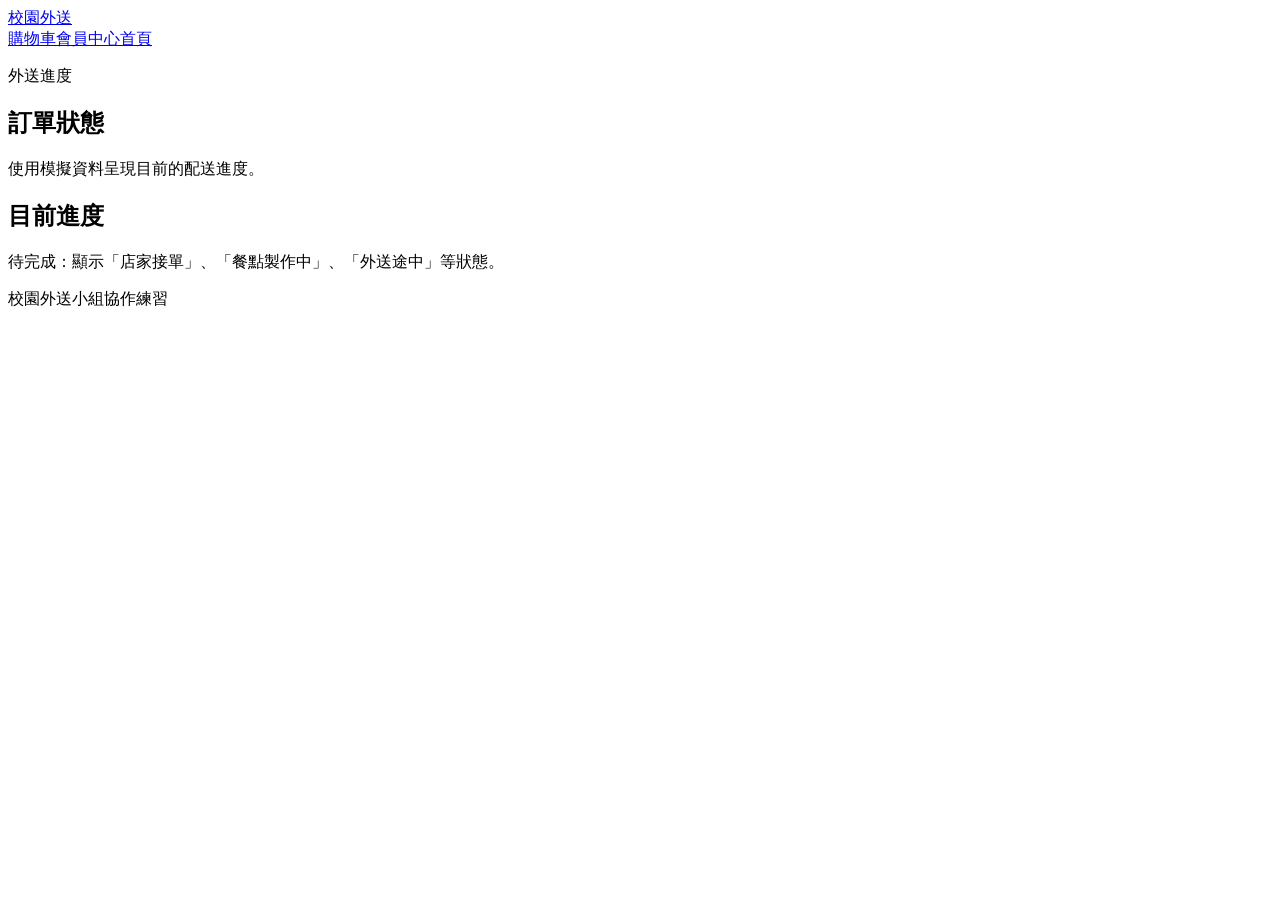
==== order-status.html @ 8e3ad165 "Add files via upload" ====
<!doctype html>
<html lang="zh-Hant">
  <head>
    <meta charset="UTF-8" />
    <meta name="viewport" content="width=device-width, initial-scale=1.0" />
    <title>校園外送｜訂單狀態</title>
    <link rel="stylesheet" href="../css/base.css" />
  </head>
  <body>
    <header class="site-header">
      <a class="brand" href="../index.html">校園外送</a>
      <nav aria-label="主要導覽"><a href="cart.html">購物車</a><a href="profile.html">會員中心</a><a href="../index.html">首頁</a></nav>
    </header>
    <main class="container">
      <section class="page-heading"><p class="eyebrow">外送進度</p><h1>訂單狀態</h1><p class="muted">使用模擬資料呈現目前的配送進度。</p></section>
      <!-- 成員 5：將此區塊改為至少三個訂單進度步驟。 -->
      <section class="placeholder"><h2>目前進度</h2><p>待完成：顯示「店家接單」、「餐點製作中」、「外送途中」等狀態。</p></section>
    </main>
    <footer>校園外送小組協作練習</footer><script src="../js/app.js"></script>
  </body>
</html>
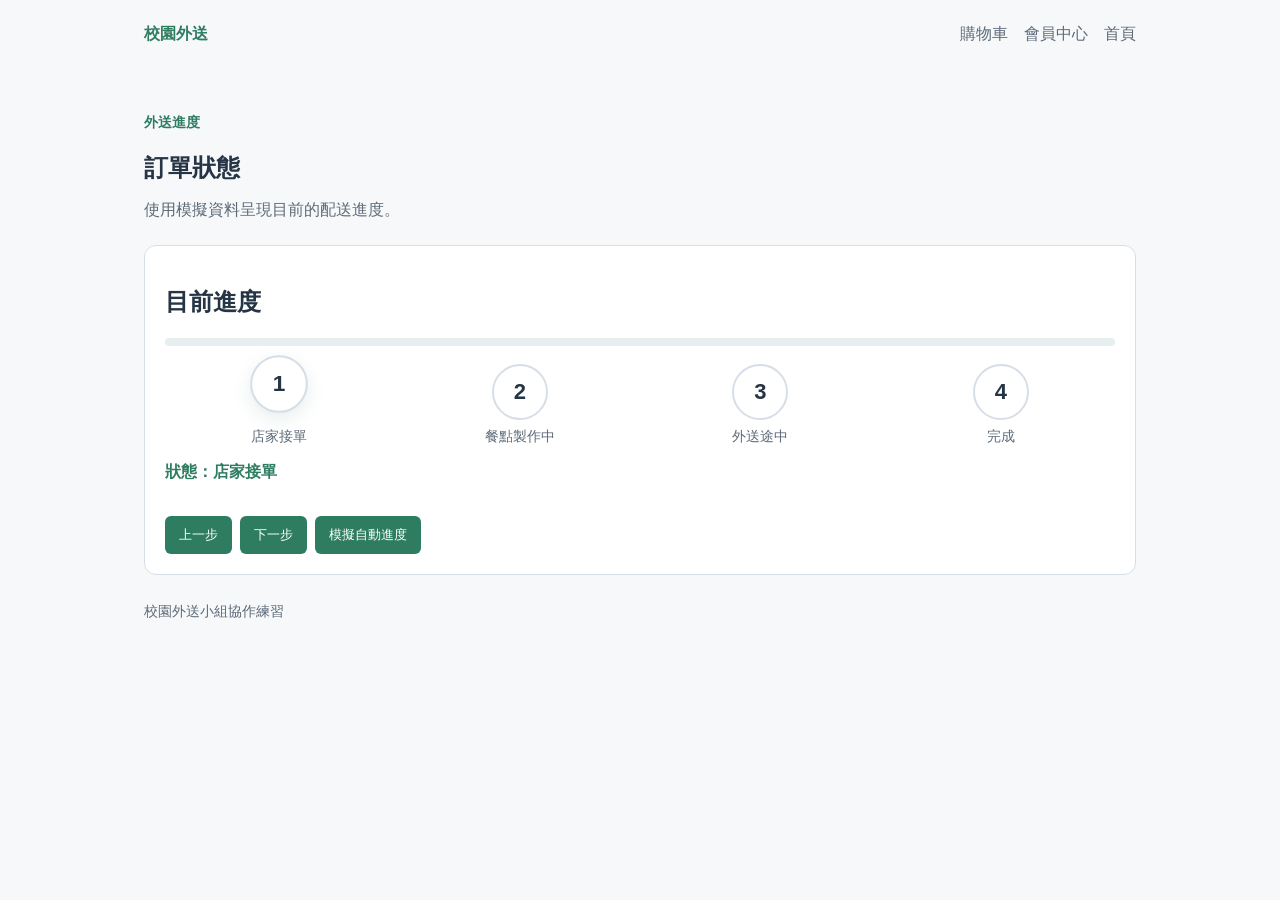
==== commit cfe4de47: "Add visual order progress (4-step) with styles and JS" ====
--- a/order-status.html
+++ b/order-status.html
@@ -4,7 +4,7 @@
     <meta charset="UTF-8" />
     <meta name="viewport" content="width=device-width, initial-scale=1.0" />
     <title>校園外送｜訂單狀態</title>
-    <link rel="stylesheet" href="../css/base.css" />
+    <link rel="stylesheet" href="base.css" />
   </head>
   <body>
     <header class="site-header">
@@ -13,9 +13,43 @@
     </header>
     <main class="container">
       <section class="page-heading"><p class="eyebrow">外送進度</p><h1>訂單狀態</h1><p class="muted">使用模擬資料呈現目前的配送進度。</p></section>
-      <!-- 成員 5：將此區塊改為至少三個訂單進度步驟。 -->
-      <section class="placeholder"><h2>目前進度</h2><p>待完成：顯示「店家接單」、「餐點製作中」、「外送途中」等狀態。</p></section>
+      <section class="card">
+        <h2>目前進度</h2>
+
+        <div class="order-progress" aria-label="訂單進度">
+          <div class="progress-track" aria-hidden="true">
+            <div class="progress-fill" data-progress-fill></div>
+          </div>
+
+          <ul class="progress-steps" role="list">
+            <li class="step" data-step="0">
+              <div class="step-icon">1</div>
+              <div class="step-label">店家接單</div>
+            </li>
+            <li class="step" data-step="1">
+              <div class="step-icon">2</div>
+              <div class="step-label">餐點製作中</div>
+            </li>
+            <li class="step" data-step="2">
+              <div class="step-icon">3</div>
+              <div class="step-label">外送途中</div>
+            </li>
+            <li class="step" data-step="3">
+              <div class="step-icon">4</div>
+              <div class="step-label">完成</div>
+            </li>
+          </ul>
+        </div>
+
+        <p class="status-message" aria-live="polite" data-order-status-text>狀態：等待店家接單</p>
+
+        <div class="controls" aria-hidden="false">
+          <button class="button" id="prev-step">上一步</button>
+          <button class="button" id="next-step">下一步</button>
+          <button class="button" id="simulate">模擬自動進度</button>
+        </div>
+      </section>
     </main>
-    <footer>校園外送小組協作練習</footer><script src="../js/app.js"></script>
+    <footer>校園外送小組協作練習</footer><script src="app.js"></script>
   </body>
 </html>
--- a/base.css
+++ b/base.css
@@ -0,0 +1,323 @@
+:root {
+  color: #263545;
+  background: #f7f8fa;
+  font-family: -apple-system, BlinkMacSystemFont, "Segoe UI", sans-serif;
+}
+
+* {
+  box-sizing: border-box;
+}
+
+body {
+  margin: 0;
+}
+
+a {
+  color: inherit;
+  text-decoration: none;
+}
+
+.site-header,
+.container,
+footer {
+  max-width: 1040px;
+  margin: 0 auto;
+  padding-left: 24px;
+  padding-right: 24px;
+}
+
+.site-header {
+  display: flex;
+  align-items: center;
+  justify-content: space-between;
+  min-height: 68px;
+}
+
+.site-header nav {
+  display: flex;
+  flex-wrap: wrap;
+  gap: 16px;
+  color: #5d6b79;
+}
+
+.brand,
+h1,
+h2,
+h3 {
+  font-weight: 700;
+}
+
+.brand,
+.eyebrow {
+  color: #2e7d61;
+}
+
+.hero {
+  padding: 76px 0 50px;
+}
+
+.hero h1 {
+  max-width: 650px;
+  margin: 8px 0;
+  font-size: clamp(36px, 6vw, 58px);
+}
+
+.hero p,
+.muted,
+footer {
+  color: #5d6b79;
+}
+
+.eyebrow {
+  margin: 0;
+  font-size: 14px;
+  font-weight: 700;
+}
+
+.button,
+button {
+  display: inline-block;
+  margin-top: 12px;
+  padding: 10px 14px;
+  border: 0;
+  border-radius: 6px;
+  background: #2e7d61;
+  color: #fff;
+  cursor: pointer;
+}
+
+.placeholder,
+.panel {
+  margin-bottom: 36px;
+  padding: 24px;
+  border: 1px dashed #aab7c6;
+  border-radius: 12px;
+  background: #fff;
+}
+
+.grid {
+  display: grid;
+  grid-template-columns: repeat(auto-fit, minmax(220px, 1fr));
+  gap: 16px;
+  margin-bottom: 36px;
+}
+
+.card {
+  padding: 20px;
+  border: 1px solid #d7dee8;
+  border-radius: 12px;
+  background: #fff;
+}
+
+.card h3 {
+  margin-top: 0;
+}
+
+.page-heading {
+  margin: 46px 0 24px;
+}
+
+.page-heading h1 {
+  margin-bottom: 8px;
+}
+
+.notice {
+  padding: 16px;
+  border-left: 4px solid #c87542;
+  background: #fff1e7;
+}
+
+.status-message {
+  min-height: 24px;
+  color: #2e7d61;
+  font-weight: 700;
+}
+
+footer {
+  padding-top: 28px;
+  padding-bottom: 36px;
+  font-size: 14px;
+}
+
+@media (max-width: 700px) {
+  .site-header {
+    align-items: flex-start;
+    flex-direction: column;
+    gap: 14px;
+    padding-top: 18px;
+  }
+}
+
+/* 訂單進度樣式 */
+.order-progress {
+  margin-top: 18px;
+}
+.progress-track {
+  position: relative;
+  height: 8px;
+  background: #e6eef0;
+  border-radius: 6px;
+  overflow: hidden;
+  margin-bottom: 18px;
+}
+.progress-fill {
+  position: absolute;
+  left: 0;
+  top: 0;
+  bottom: 0;
+  width: 0%;
+  background: linear-gradient(90deg, #2e7d61, #53a68a);
+  transition: width 600ms ease;
+}
+.progress-steps {
+  list-style: none;
+  display: flex;
+  justify-content: space-between;
+  gap: 12px;
+  padding: 0;
+  margin: 0;
+}
+.step {
+  flex: 1 1 0;
+  text-align: center;
+  display: flex;
+  flex-direction: column;
+  align-items: center;
+  gap: 8px;
+}
+.step-icon {
+  width: 56px;
+  height: 56px;
+  border-radius: 50%;
+  background: #fff;
+  display: grid;
+  place-items: center;
+  border: 2px solid #d7dee8;
+  font-size: 18px;
+  font-weight: 700;
+  transition: transform 300ms ease, background 300ms ease, border-color 300ms ease;
+}
+.step-label {
+  font-size: 14px;
+  color: #5d6b79;
+}
+.step.completed .step-icon {
+  background: linear-gradient(180deg,#2e7d61,#53a68a);
+  color: #fff;
+  border-color: transparent;
+  transform: translateY(-6px);
+}
+.step.active .step-icon {
+  box-shadow: 0 6px 18px rgba(46,125,97,0.12);
+  transform: translateY(-8px) scale(1.03);
+}
+.controls {
+  margin-top: 18px;
+  display: flex;
+  gap: 8px;
+}
+
+/* 無障礙隱藏 */
+.visually-hidden {
+  position: absolute !important;
+  height: 1px; width: 1px;
+  overflow: hidden; clip: rect(1px, 1px, 1px, 1px);
+  white-space: nowrap; border: 0; padding: 0; margin: -1px;
+}
+
+@media (max-width: 480px) {
+  .step-icon {
+    width: 48px;
+    height: 48px;
+    font-size: 16px;
+  }
+  .step-label { font-size: 13px }
+}
+
+
+/* 訂單進度樣式 */
+.order-progress {
+  margin-top: 18px;
+}
+.progress-track {
+  position: relative;
+  height: 8px;
+  background: #e6eef0;
+  border-radius: 6px;
+  overflow: hidden;
+  margin-bottom: 18px;
+}
+.progress-fill {
+  position: absolute;
+  left: 0;
+  top: 0;
+  bottom: 0;
+  width: 0%;
+  background: linear-gradient(90deg, #2e7d61, #53a68a);
+  transition: width 600ms ease;
+}
+.progress-steps {
+  list-style: none;
+  display: flex;
+  justify-content: space-between;
+  gap: 12px;
+  padding: 0;
+  margin: 0;
+}
+.step {
+  flex: 1 1 0;
+  text-align: center;
+  display: flex;
+  flex-direction: column;
+  align-items: center;
+  gap: 8px;
+}
+.step-icon {
+  width: 56px;
+  height: 56px;
+  border-radius: 50%;
+  background: #fff;
+  display: grid;
+  place-items: center;
+  border: 2px solid #d7dee8;
+  font-size: 22px;
+  transition: transform 300ms ease, background 300ms ease, border-color 300ms ease;
+}
+.step-label {
+  font-size: 14px;
+  color: #5d6b79;
+}
+.step.completed .step-icon {
+  background: linear-gradient(180deg,#2e7d61,#53a68a);
+  color: #fff;
+  border-color: transparent;
+  transform: translateY(-6px);
+}
+.step.active .step-icon {
+  box-shadow: 0 6px 18px rgba(46,125,97,0.12);
+  transform: translateY(-8px) scale(1.03);
+}
+.controls {
+  margin-top: 18px;
+  display: flex;
+  gap: 8px;
+}
+
+@media (max-width: 480px) {
+  .step-icon {
+    width: 48px;
+    height: 48px;
+    font-size: 18px;
+  }
+  .step-label { font-size: 13px }
+}
+
+/* 無障礙隱藏，用於保留給輔助技術的文字 */
+.visually-hidden {
+  position: absolute !important;
+  height: 1px; width: 1px;
+  overflow: hidden; clip: rect(1px, 1px, 1px, 1px);
+  white-space: nowrap; border: 0; padding: 0; margin: -1px;
+}
+
+/* 底部 legend 已移除，保留 step 圈圈作為說明 */
